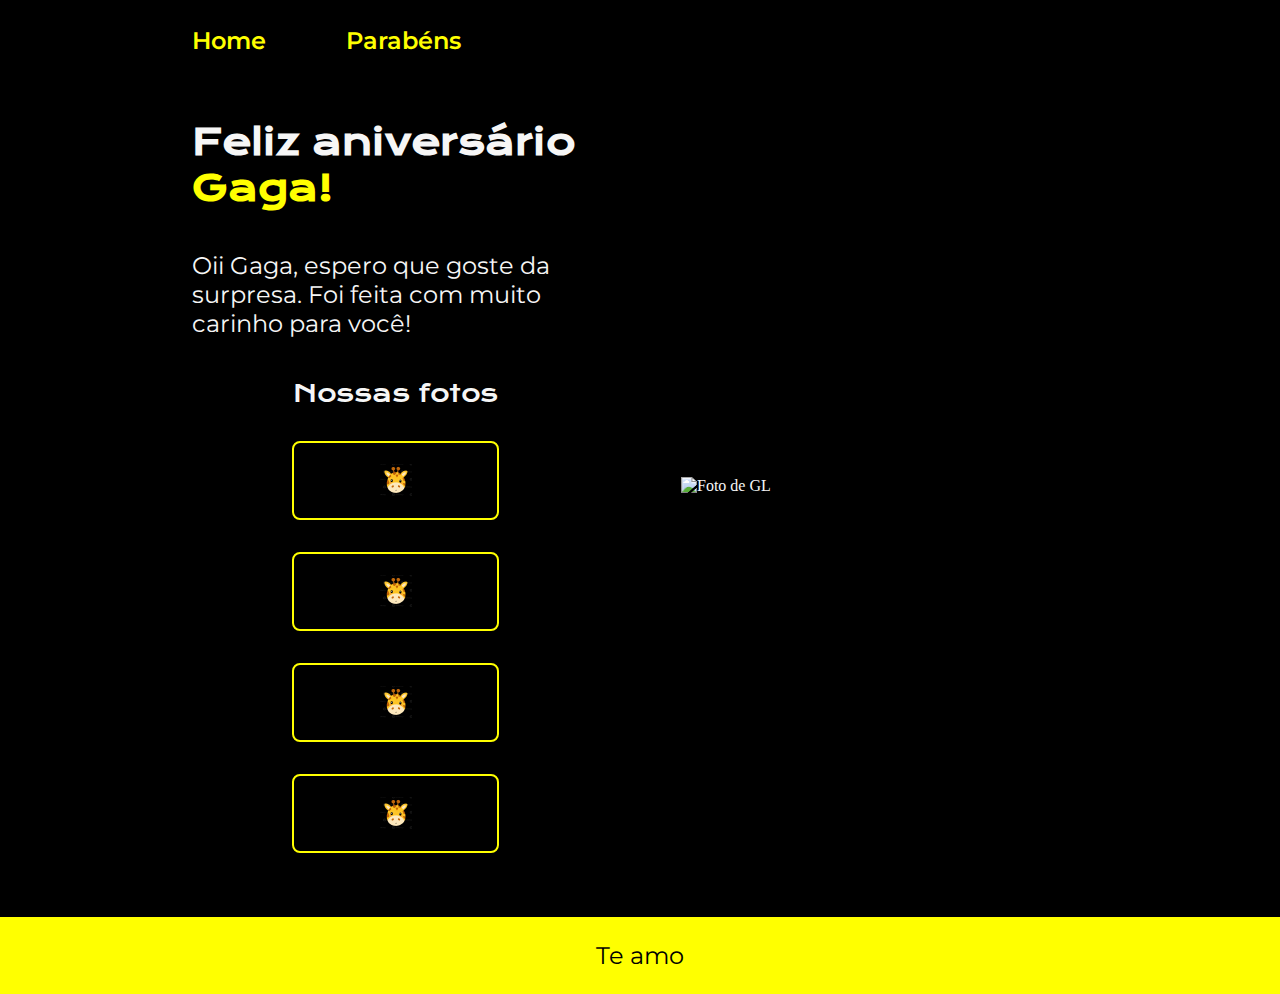
==== index.html @ 20280b07 "Add files via upload" ====
<!DOCTYPE html>
<html lang="pt-br">

<head>
    <meta charset="UTF-8">
    <meta http-equiv="X-UA-Compatible" content="IE=edge">
    <meta name="viewport" content="width=device-width, initial-scale=1.0">
    <title>Gaga</title>
    <link rel="stylesheet" href="./styles/style.css">
</head>

<body>
    <header class="cabecalho">
        <nav class="cabecalho__menu">
            <a class="cabecalho__menu__link" href="index.html">Home</a>
            <a class="cabecalho__menu__link" href="about.html">Parabéns</a>
        </nav>
    </header>
    <main class="apresentacao">
        <section class="apresentacao__conteudo">
            <h1 class="apresentacao__conteudo__titulo"> Feliz aniversário <strong class="titulo-destaque"> Gaga!</strong></h1>
            <p class="apresentacao__conteudo__texto">Oii Gaga, espero que goste da surpresa. Foi feita com muito carinho para você!</p>
            <div class="apresentacao__links">
                <h2 class="apresentacao__links__subtitulo">Nossas fotos</h2>
                <a class="apresentacao__links__navegacao" href="./assets/vovo.png">
                    <img src="./assets/girafa.png">
                </a>
                <a class="apresentacao__links__navegacao" href="./assets/llg.png">
                    <img src="./assets/girafa.png">
                </a>
                <a class="apresentacao__links__navegacao" href="./assets/lene.png">
                    <img src="./assets/girafa.png">
                </a>
                <a class="apresentacao__links__navegacao" href="./assets/ltg.png">
                    <img src="./assets/girafa.png">
                </a>
            </div>
        </section>
        <img class="apresentacao__imagem" src="./assets/imagem.png" alt="Foto de GL">
    </main>
    <footer class="rodape">
        <p>Te amo</p>
    </footer>
</body>

</html>
---- styles/style.css ----
@import url('https://fonts.googleapis.com/css2?family=Krona+One&family=Montserrat:wght@400;600&display=swap');

:root {
    --cor-primaria: #000000;
    --cor-secundaria: #F6F6F6;
    --cor-terciaria: #FFFF00;
    --cor-hover: #272727;

    --fonte-primaria: 'Krona One', sans-serif;
    --fonte-secundaria: 'Montserrat', sans-serif;
}
*{
    margin: 0;
    padding: 0;
}

body{
    box-sizing: border-box;
    background-color: var(--cor-primaria);
    color: var(--cor-secundaria);
}

.cabecalho{
    padding: 2% 0% 0% 15%;
}
.cabecalho__menu{
    display: flex;
    gap: 80px;
}
.cabecalho__menu__link{
    font-family: var(--fonte-secundaria);
    font-size: 1.5rem;
    font-weight: 600;
    color: var(--cor-terciaria);
    text-decoration: none;
}
.apresentacao{
    padding: 5% 15%;
    display: flex;
    align-items: center;
    justify-content: space-between;
    gap: 82px;
}
.apresentacao__conteudo{
    width: 50%;
    display: flex;
    flex-direction: column;
    gap: 40px;
}

.apresentacao__conteudo__titulo{
    font-size: 2.25rem;
    font-family: var(--fonte-primaria);
}
.titulo-destaque{
    color: var(--cor-terciaria);
}
.apresentacao__conteudo__texto{
    font-size: 1.5rem;
    font-family: var(--fonte-secundaria);
}

.apresentacao__links{
    display: flex;
    flex-direction: column;
    justify-content: space-between;
    align-items: center;
    gap: 32px;
}
.apresentacao__links__subtitulo{
    font-family: var(--fonte-primaria);
    font-weight: 400;
    font-size: 1.5rem;
}
.apresentacao__links__navegacao{
    display: flex;
    justify-content: center;
    gap: 16px;
    border: 2px solid var(--cor-terciaria);
    width: 50%;
    text-align: center;
    border-radius: 8px;
    font-size: 1.5rem;
    font-weight: 600;
    padding: 21.5px 0;
    text-decoration: none;
    color: var(--cor-secundaria);
    font-family: var(--fonte-secundaria);
}
.apresentacao__links__navegacao:hover{
    background-color: var(--cor-hover);
}
.apresentacao__imagem{
    width: 50%;
}
.rodape{
    color: var(--cor-primaria);
    background-color: var(--cor-terciaria);
    padding: 24px;
    text-align: center;
    font-family: var(--fonte-secundaria);
    font-size: 1.5rem;
    font-weight: 400;
}

@media (max-width: 1200px) {
    .cabecalho{
         padding: 10%;  
    }
    .cabecalho__menu{
        justify-content: center;
    }
    .apresentacao{
        flex-direction: column-reverse;
        padding: 5%;
    }
    .apresentacao__conteudo{
        width: auto;
    }
}
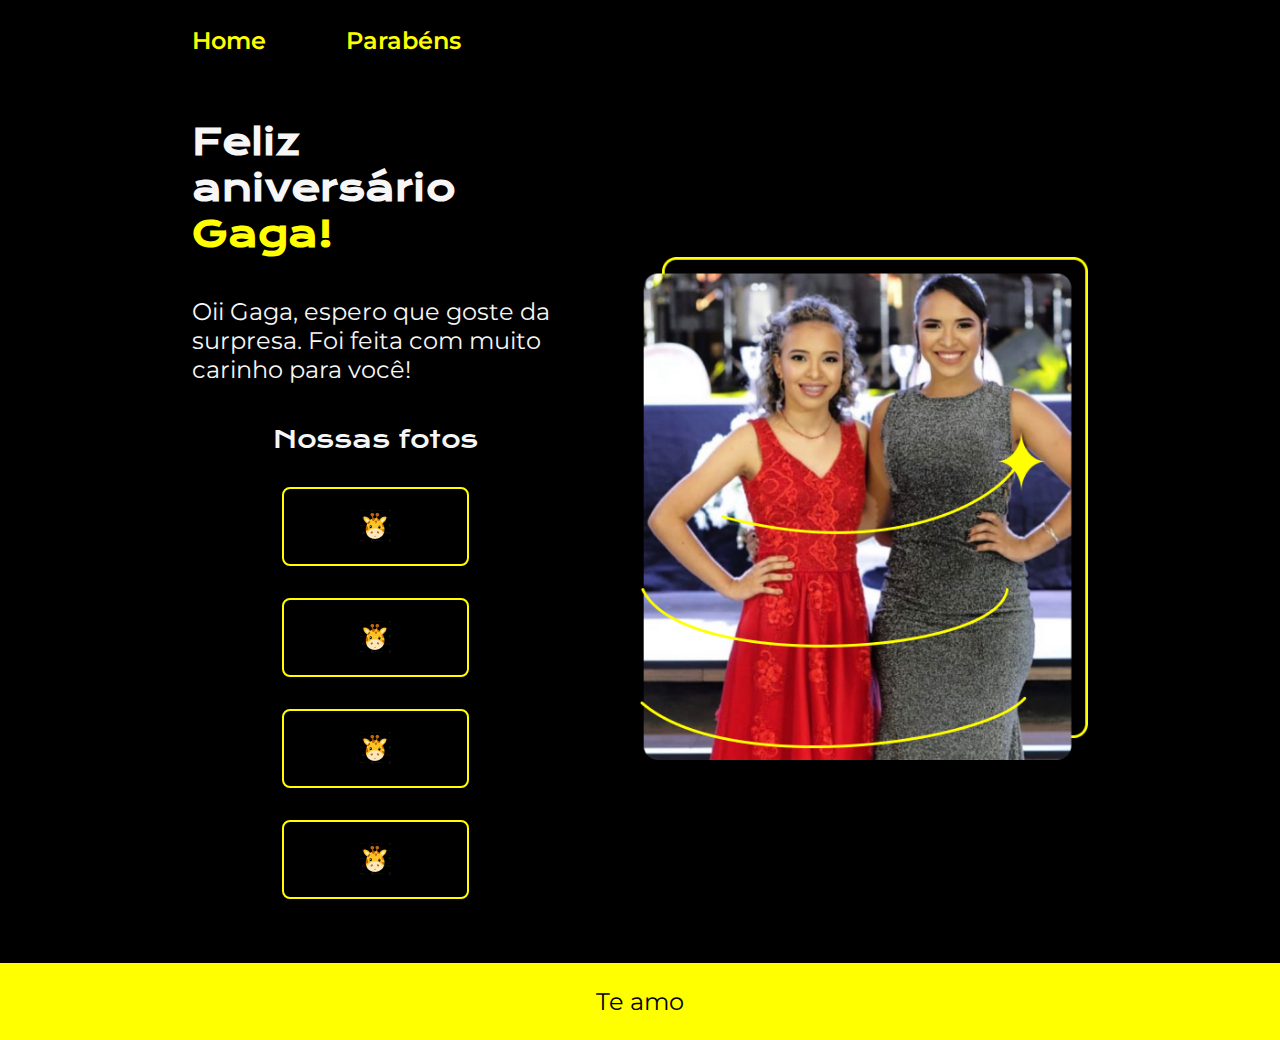
==== commit 39b608a3: "Add files via upload" ====
--- a/index.html
+++ b/index.html
@@ -36,7 +36,7 @@
                 </a>
             </div>
         </section>
-        <img class="apresentacao__imagem" src="./assets/imagem.png" alt="Foto de GL">
+        <img class="apresentacao__imagem" src="./assets/Imagem.png" alt="Foto de GL">
     </main>
     <footer class="rodape">
         <p>Te amo</p>
